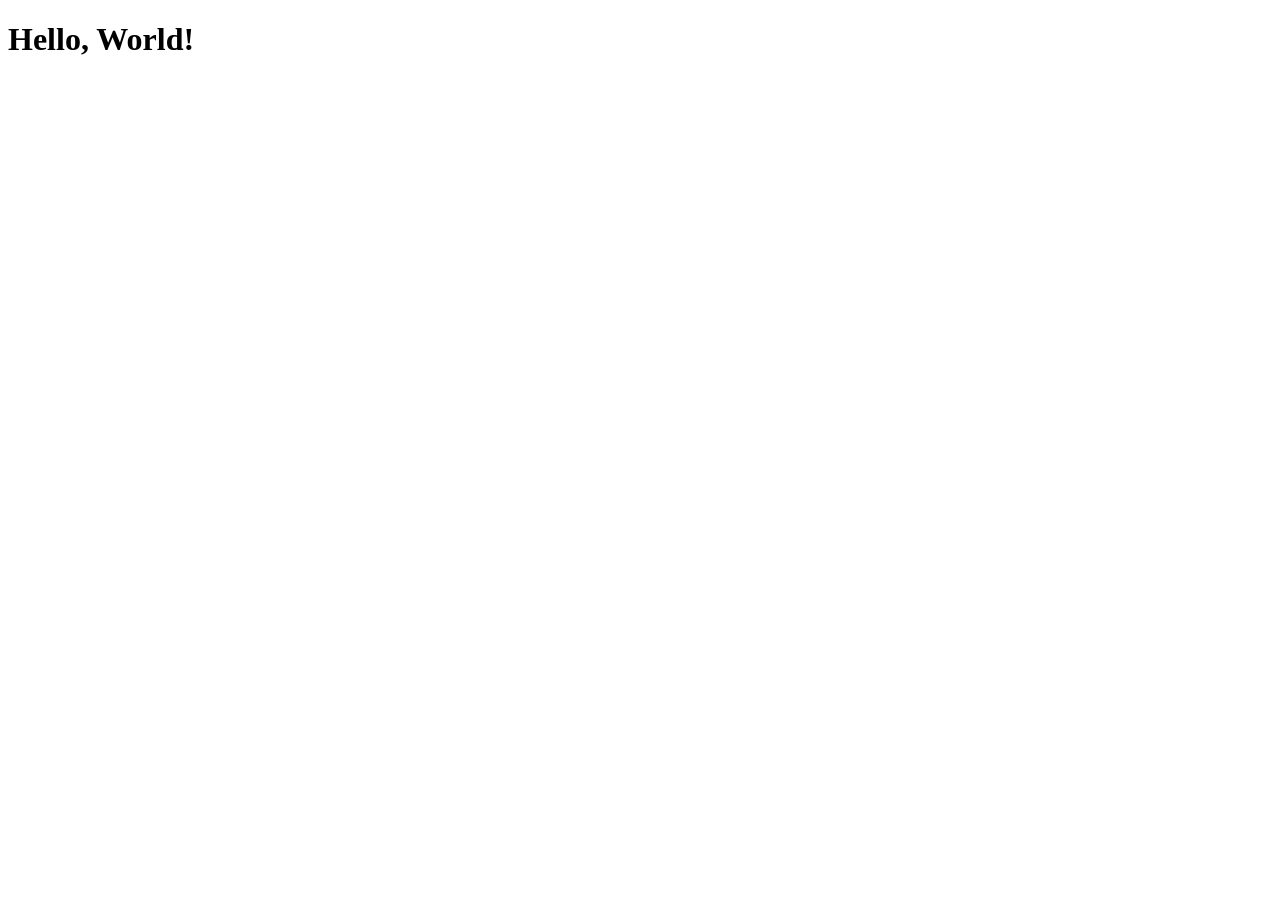
==== website/index.html @ 90bf9021 "boilerplate html" ====
<!DOCTYPE html>
<html lang="en">
<head>
    <meta charset="UTF-8">
    <meta name="viewport" content="width=device-width, initial-scale=1.0">
    <title>Document Title</title>
</head>
<body>
    <h1>Hello, World!</h1>
</body>
</html>
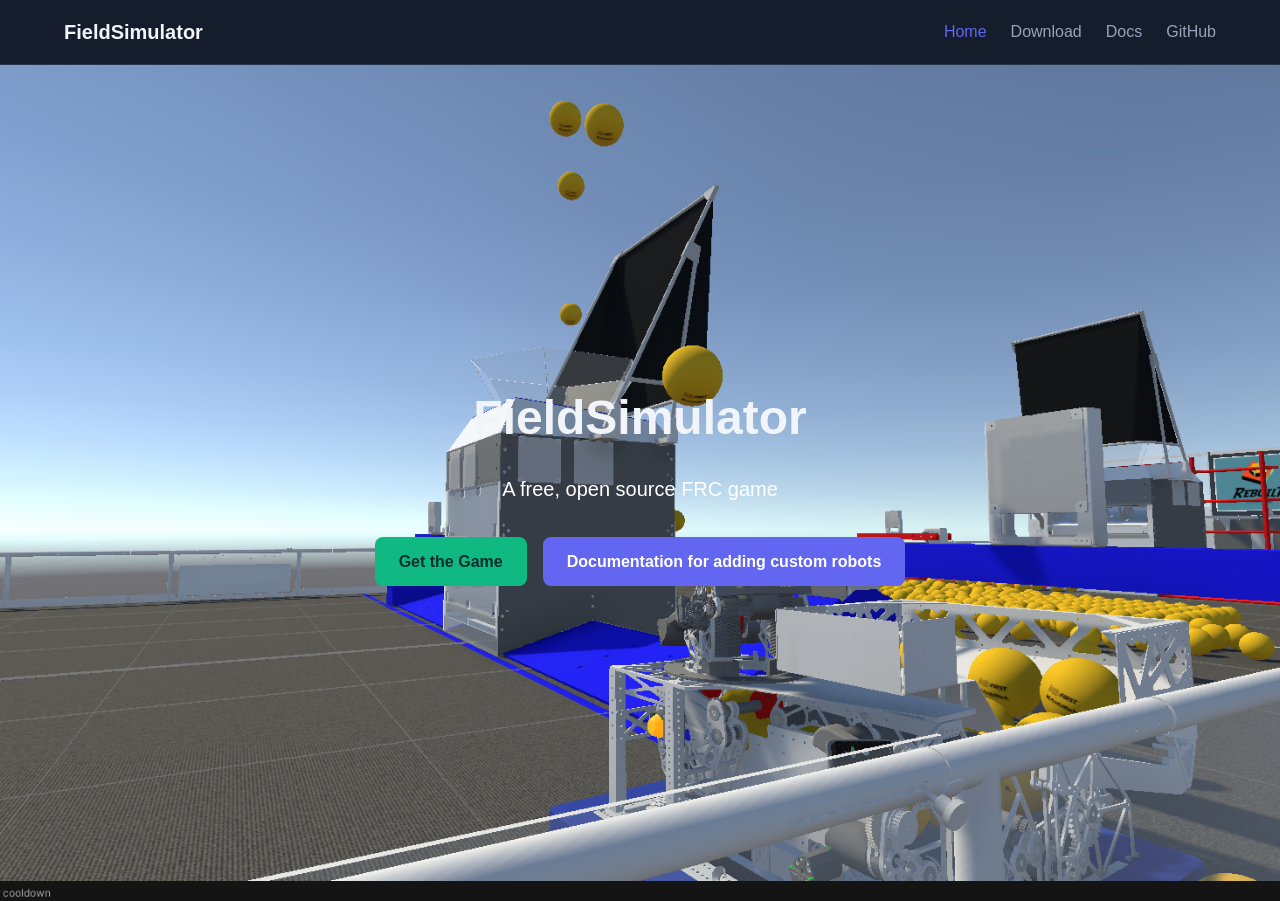
==== commit d7690b9c: "added screenshots to the website" ====
--- a/website/index.html
+++ b/website/index.html
@@ -1,11 +1,55 @@
 <!DOCTYPE html>
 <html lang="en">
 <head>
-    <meta charset="UTF-8">
-    <meta name="viewport" content="width=device-width, initial-scale=1.0">
-    <title>Document Title</title>
+  <meta charset="UTF-8">
+  <meta name="viewport" content="width=device-width, initial-scale=1.0">
+  <title>FieldSimulator</title>
+  <link rel="stylesheet" href="style.css">
 </head>
 <body>
-    <h1>Hello, World!</h1>
+
+  <header class="site-header">
+    <div class="nav-container">
+      <a href="index.html" class="nav-brand">FieldSimulator</a>
+      <ul class="nav-links">
+        <li><a href="index.html" class="active">Home</a></li>
+        <li><a href="download.html">Download</a></li>
+        <li><a href="docs.html">Docs</a></li>
+        <li><a href="https://github.com/thecheetoman/FieldSim" target="_blank">GitHub</a></li>
+      </ul>
+    </div>
+  </header>
+
+  <main>
+    <section class="hero" id="heroCarousel">
+      <h1>FieldSimulator</h1>
+      <p>A free, open source FRC game</p>
+      <div style="display: flex; gap: 1rem; justify-content: center;">
+        <a href="download.html" class="btn btn-download">Get the Game</a>
+        <a href="docs.html" class="btn btn-primary">Documentation for adding custom robots</a>
+      </div>
+    </section>
+  </main>
+<script>
+const images = [
+  './assets/screenshot1.png',
+  './assets/screenshot2.png',
+  './assets/screenshot3.png'
+];
+
+let currentIndex = 0;
+const heroElement = document.getElementById('heroCarousel');
+
+function updateBackground() {
+  heroElement.style.backgroundImage = `url('${images[currentIndex]}')`;
+  currentIndex = (currentIndex + 1) % images.length;
+}
+
+// Set initial background
+updateBackground();
+
+// Change image every 10,000 ms (10 seconds)
+setInterval(updateBackground, 10000);
+</script>
 </body>
-</html>
+</html>
--- a/website/style.css
+++ b/website/style.css
@@ -0,0 +1,339 @@
+
+html {
+  scroll-behavior: smooth;
+  scroll-padding-top: 5rem;
+}
+:root {
+  --bg-main: #0b0f19;
+  --bg-surface: #151c2c;
+  --bg-surface-hover: #1e293b;
+  --border-color: #27354a;
+
+  --text-main: #f1f5f9;
+  --text-muted: #94a3b8;
+
+  --primary: #6366f1;       
+  --primary-hover: #4f46e5;
+  --accent-green: #10b981; 
+
+  --font-body: -apple-system, BlinkMacSystemFont, "Segoe UI", Roboto, sans-serif;
+  --font-code: "Fira Code", Consolas, Monaco, monospace;
+}
+
+* {
+  box-sizing: border-box;
+  margin: 0;
+  padding: 0;
+}
+
+body {
+  background-color: var(--bg-main);
+  color: var(--text-main);
+  font-family: var(--font-body);
+  line-height: 1.6;
+}
+
+
+.site-header {
+  background: var(--bg-surface);
+  border-bottom: 1px solid var(--border-color);
+  position: sticky;
+  top: 0;
+  z-index: 100;
+}
+
+.nav-container {
+  max-width: 1200px;
+  margin: 0 auto;
+  padding: 1rem 1.5rem;
+  display: flex;
+  justify-content: space-between;
+  align-items: center;
+}
+
+.nav-brand {
+  font-size: 1.25rem;
+  font-weight: 700;
+  color: var(--text-main);
+  text-decoration: none;
+}
+
+.nav-links {
+  display: flex;
+  gap: 1.5rem;
+  list-style: none;
+}
+
+.nav-links a {
+  color: var(--text-muted);
+  text-decoration: none;
+  font-weight: 500;
+  transition: color 0.2s;
+}
+
+.nav-links a:hover,
+.nav-links a.active {
+  color: var(--primary);
+}
+
+
+.container {
+  max-width: 1200px;
+  margin: 0 auto;
+  padding: 2.5rem 1.5rem;
+}
+
+.hero {
+  position: relative;
+  display: flex;
+  flex-direction: column;
+  justify-content: center;
+  align-items: center;
+  min-height: calc(100vh - 4rem);
+  text-align: center;
+  padding: 6rem 1.5rem;
+  overflow: hidden;
+  background-size: cover;
+  background-position: center;
+  background-repeat: no-repeat;
+  transition: background-image 1s ease-in-out;
+}
+
+.hero h1 {
+  font-size: 3rem;
+  margin-bottom: 1rem;
+}
+
+.hero p {
+  color: white;
+  font-size: 1.25rem;
+  max-width: 600px;
+  margin: 0 auto 2rem;
+}
+
+.btn {
+  display: inline-flex;
+  align-items: center;
+  justify-content: center;
+  gap: 0.5rem;
+  padding: 0.75rem 1.5rem;
+  border-radius: 8px;
+  font-weight: 600;
+  text-decoration: none;
+  transition: all 0.2s ease;
+  cursor: pointer;
+  border: none;
+}
+
+.btn-primary {
+  background-color: var(--primary);
+  color: #ffffff;
+}
+
+.btn-primary:hover {
+  background-color: var(--primary-hover);
+}
+
+.btn-download {
+  background-color: var(--accent-green);
+  color: #042f2e;
+}
+a{
+    color: rgb(113, 116, 243);
+}
+
+.btn-download:hover {
+  opacity: 0.9;
+  transform: translateY(-1px);
+}
+
+
+.download-grid {
+  display: grid;
+  grid-template-columns: repeat(auto-fit, minmax(280px, 1fr));
+  gap: 1.5rem;
+  margin-top: 2rem;
+}
+
+.download-card {
+  background: var(--bg-surface);
+  border: 1px solid var(--border-color);
+  border-radius: 12px;
+  padding: 1.5rem;
+  display: flex;
+  flex-direction: column;
+  justify-content: space-between;
+  transition: border-color 0.2s, transform 0.2s;
+}
+
+.download-card:hover {
+  border-color: var(--primary);
+  transform: translateY(-2px);
+}
+
+.download-card h3 {
+  font-size: 1.25rem;
+  margin-bottom: 0.5rem;
+}
+
+.download-meta {
+  font-size: 0.875rem;
+  color: var(--text-muted);
+  margin-bottom: 1.5rem;
+}
+
+
+.docs-wrapper {
+  display: grid;
+  grid-template-columns: 260px 1fr;
+  gap: 2.5rem;
+}
+
+.docs-sidebar {
+  position: sticky;
+  top: 5rem;
+  height: calc(100vh - 6rem);
+  overflow-y: auto;
+  padding-right: 1rem;
+}
+
+.docs-nav-group {
+  margin-bottom: 1.5rem;
+}
+
+.docs-nav-title {
+  font-size: 0.75rem;
+  text-transform: uppercase;
+  letter-spacing: 0.05em;
+  color: var(--text-muted);
+  margin-bottom: 0.5rem;
+  font-weight: 700;
+}
+
+.docs-nav-links {
+  list-style: none;
+}
+
+.docs-nav-links a {
+  display: block;
+  padding: 0.35rem 0;
+  color: var(--text-muted);
+  text-decoration: none;
+  font-size: 0.95rem;
+  transition: color 0.2s;
+}
+
+.docs-nav-links a:hover,
+.docs-nav-links a.active {
+  color: var(--primary);
+}
+
+.docs-content {
+  max-width: 800px;
+}
+
+.docs-content h1, 
+.docs-content h2, 
+.docs-content h3 {
+  margin-top: 2rem;
+  margin-bottom: 0.75rem;
+  border-bottom: 1px solid var(--border-color);
+  padding-bottom: 0.5rem;
+}
+
+.docs-content p {
+  color: var(--text-muted);
+  margin-bottom: 1rem;
+}
+
+.docs-content code {
+  background: var(--bg-surface);
+  padding: 0.2rem 0.4rem;
+  border-radius: 4px;
+  font-family: var(--font-code);
+  font-size: 0.9em;
+  border: 1px solid var(--border-color);
+}
+
+.docs-content pre {
+  background: var(--bg-surface);
+  padding: 1rem;
+  border-radius: 8px;
+  overflow-x: auto;
+  border: 1px solid var(--border-color);
+  margin: 1rem 0;
+}
+
+.docs-content pre code {
+  background: none;
+  padding: 0;
+  border: none;
+}
+
+@media (max-width: 768px) {
+  .docs-wrapper {
+    grid-template-columns: 1fr;
+  }
+  
+  .docs-sidebar {
+    position: static;
+    height: auto;
+    border-bottom: 1px solid var(--border-color);
+    padding-bottom: 1.5rem;
+  }
+  
+  .hero h1 {
+    font-size: 2.25rem;
+  }
+}
+.hero-bg-carousel {
+  position: relative;
+  width: 100vw;
+  left: 50%;
+  right: 50%;
+  margin-left: -50vw;
+  margin-right: -50vw;
+  height:auto;
+  display: flex;
+  align-items: center;
+  justify-content: center;
+  background-size: cover;
+  background-position: center;
+  transition: background-image 1s ease-in-out;
+  border-radius: 0; 
+}
+
+.hero-bg-carousel::before {
+  content: '';
+  position: absolute;
+  inset: 0;
+  background: rgba(11, 15, 25, 0.55);
+}
+
+.hero-content {
+  position: relative;
+  z-index: 2;
+  text-align: center;
+  padding: 2rem;
+}
+
+.hero-content h1 {
+  font-size: 3.5rem;
+  color: #ffffff;
+  margin-bottom: 0.5rem;
+  text-shadow: 0 2px 4px rgba(0, 0, 0, 0.6);
+}
+
+.hero-content p {
+  font-size: 1.25rem;
+  color: #f1f5f9; 
+  margin-bottom: 2rem;
+  text-shadow: 0 1px 3px rgba(0, 0, 0, 0.8);
+}
+
+.hero-buttons {
+  display: flex;
+  gap: 1rem;
+  justify-content: center;
+  flex-wrap: wrap;
+}
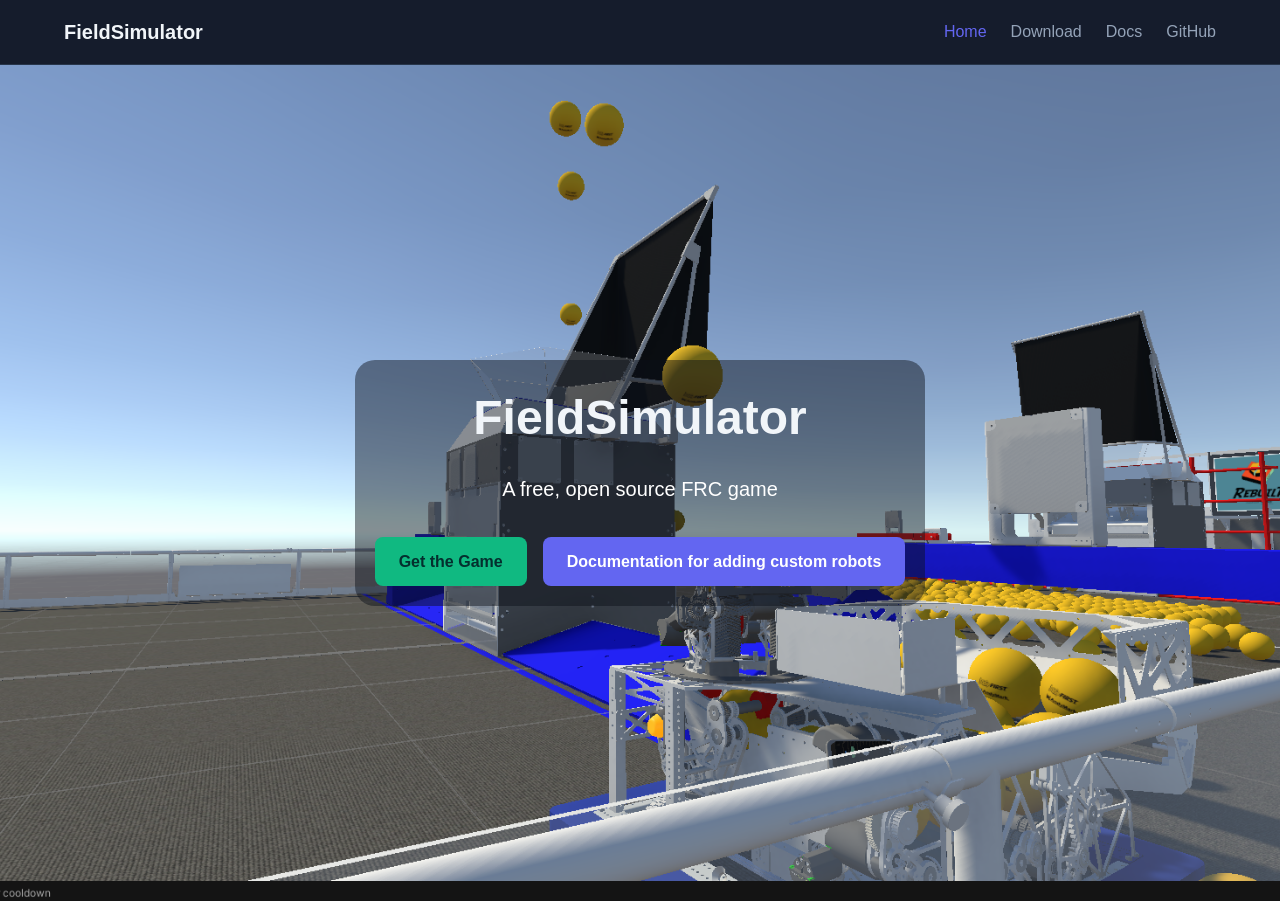
==== commit 448230f8: "Add a Intro to Modding section on documentation, added importing robot CAD to modding" ====
--- a/website/index.html
+++ b/website/index.html
@@ -22,11 +22,13 @@
 
   <main>
     <section class="hero" id="heroCarousel">
+      <div class="homeTitle">
       <h1>FieldSimulator</h1>
       <p>A free, open source FRC game</p>
       <div style="display: flex; gap: 1rem; justify-content: center;">
         <a href="download.html" class="btn btn-download">Get the Game</a>
         <a href="docs.html" class="btn btn-primary">Documentation for adding custom robots</a>
+        </div>
       </div>
     </section>
   </main>
--- a/website/style.css
+++ b/website/style.css
@@ -336,4 +336,18 @@
   gap: 1rem;
   justify-content: center;
   flex-wrap: wrap;
+}
+.homeTitle {
+  padding: 20px;
+  background: rgba(11, 15, 25, 0.466);
+  border-radius: 20px;
+  border-color: rgba(11, 15, 25, 0.466);
+}
+.docs-content img {
+  max-width: 100%;       
+  height: auto;          
+  display: block;        
+  margin: 1.5rem 0;      
+  border-radius: 8px;    
+  border: 1px solid var(--border-color); 
 }
